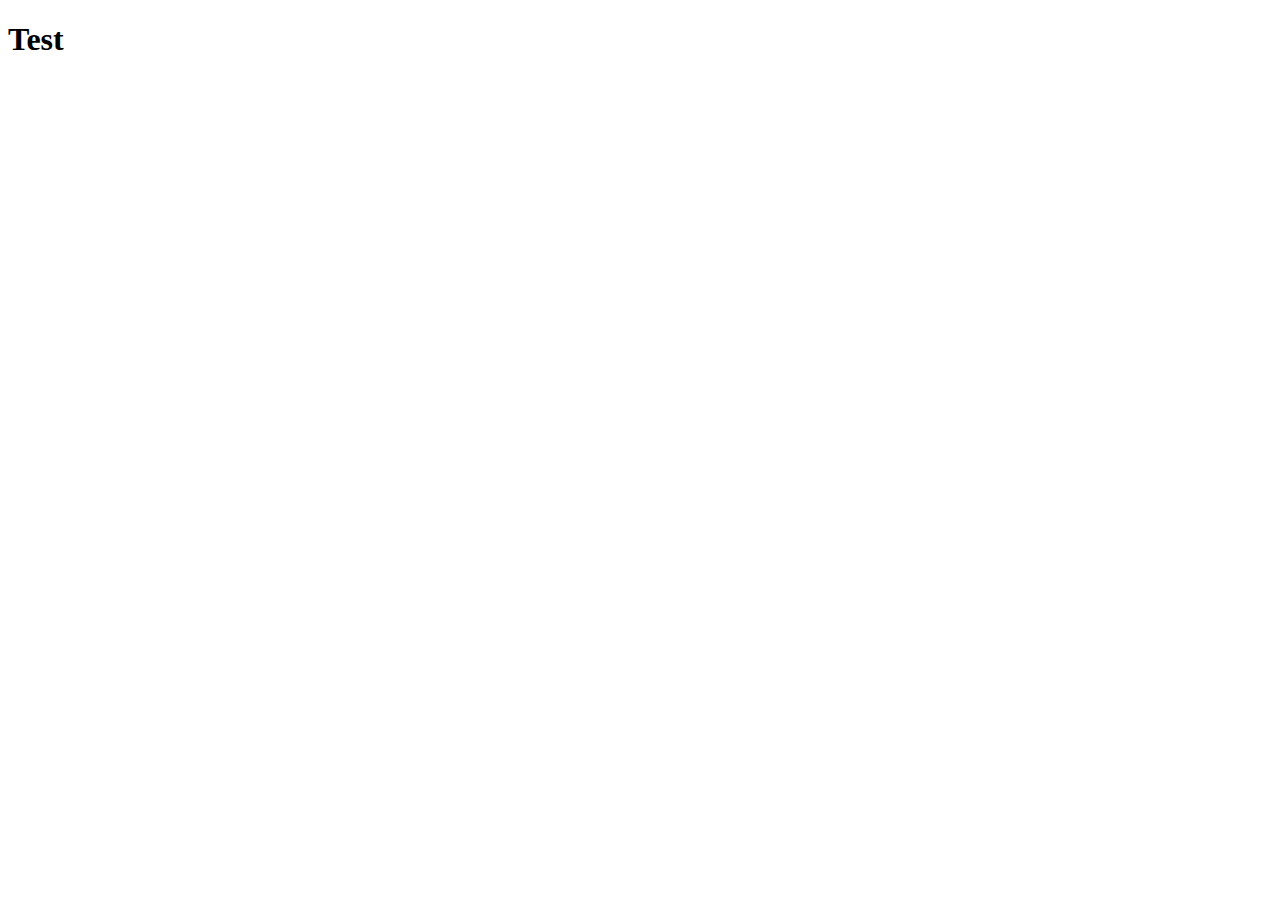
==== index.html @ 82d5c15a "made index.html" ====
<!DOCTYPE html>
<html lang="en">
  <head>
    <meta charset="UTF-8" />
    <meta http-equiv="X-UA-Compatible" content="IE=edge" />
    <meta name="viewport" content="width=device-width, initial-scale=1.0" />
    <title>Document</title>
  </head>
  <body>
    <h1>Test</h1>
  </body>
</html>
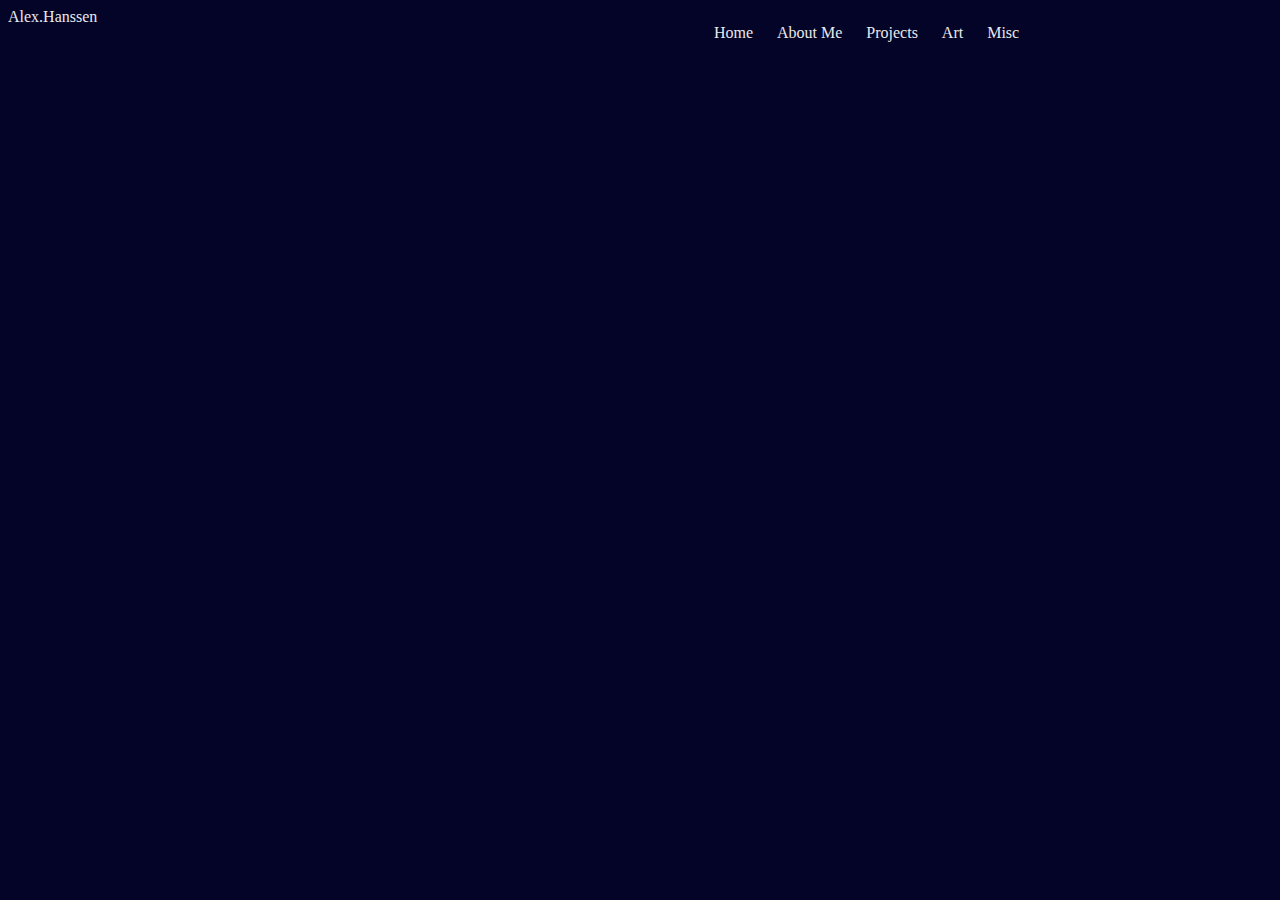
==== commit 2c0cef75: "added nav to html, added css file" ====
--- a/index.html
+++ b/index.html
@@ -5,8 +5,20 @@
     <meta http-equiv="X-UA-Compatible" content="IE=edge" />
     <meta name="viewport" content="width=device-width, initial-scale=1.0" />
     <title>Document</title>
+    <link rel="stylesheet" href="style.css" />
   </head>
   <body>
-    <h1>Test</h1>
+    <header>
+      <div id="myName">Alex.Hanssen</div>
+      <nav>
+        <ul>
+          <li>Home</li>
+          <li>About Me</li>
+          <li>Projects</li>
+          <li>Art</li>
+          <li>Misc</li>
+        </ul>
+      </nav>
+    </header>
   </body>
 </html>
--- a/style.css
+++ b/style.css
@@ -0,0 +1,28 @@
+body {
+  background-color: rgb(4, 4, 41);
+}
+
+header {
+  color: rgb(233, 233, 233);
+  white-space: nowrap;
+}
+
+#myName {
+  width: 30%;
+  float: left;
+  margin: 0px;
+  display: inline-block;
+}
+
+nav {
+  width: 50%;
+  float: left;
+  text-align: right;
+  margin: 0px;
+}
+
+nav li {
+  display: inline-block;
+  padding-left: 20px;
+  margin: 0px;
+}
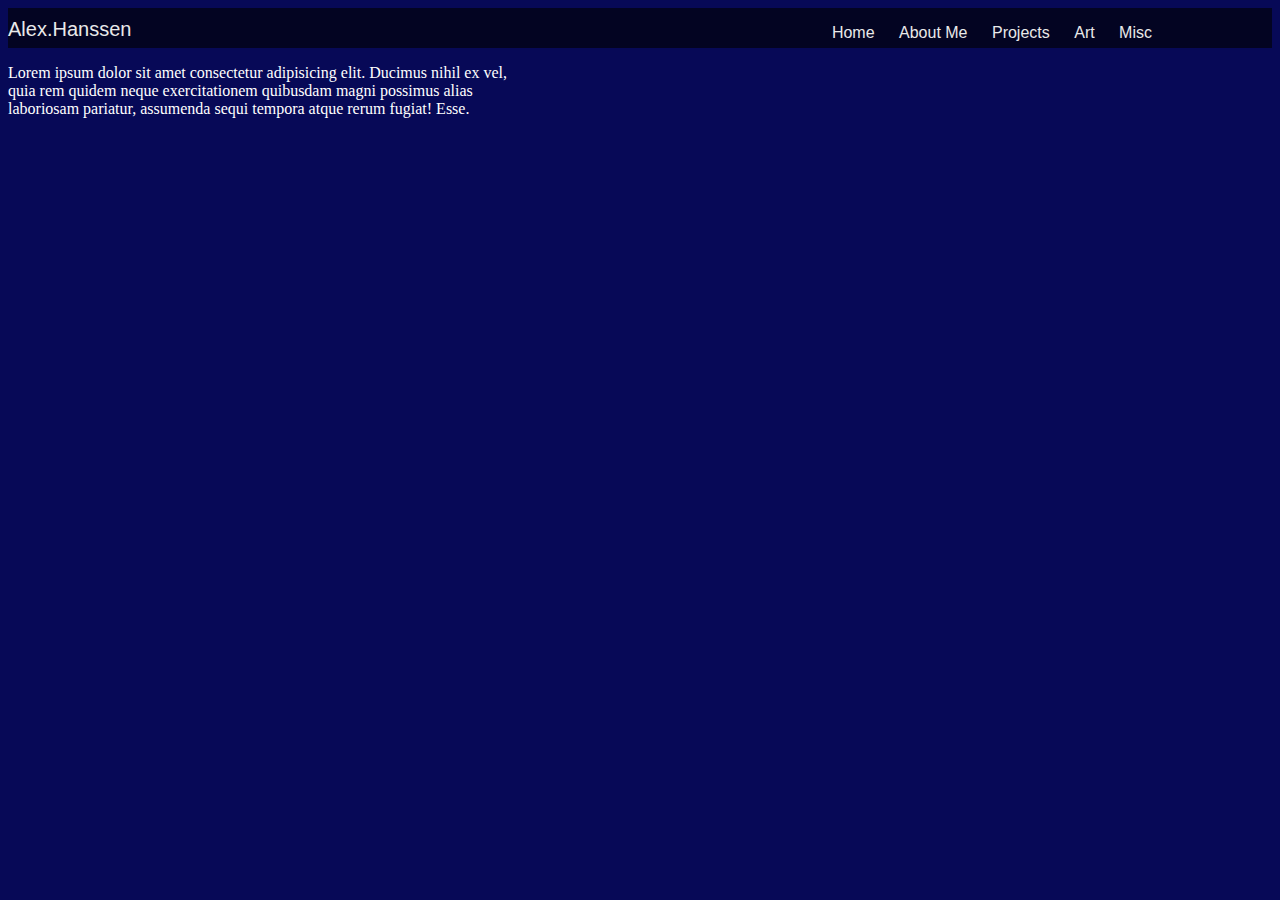
==== commit 5e5ed717: "changed styling" ====
--- a/index.html
+++ b/index.html
@@ -9,7 +9,7 @@
   </head>
   <body>
     <header>
-      <div id="myName">Alex.Hanssen</div>
+      <span id="myName">Alex.Hanssen</span>
       <nav>
         <ul>
           <li>Home</li>
@@ -20,5 +20,14 @@
         </ul>
       </nav>
     </header>
+
+    <main>
+      <p id="introPara">
+        Lorem ipsum dolor sit amet consectetur adipisicing elit. Ducimus nihil
+        ex vel, quia rem quidem neque exercitationem quibusdam magni possimus
+        alias laboriosam pariatur, assumenda sequi tempora atque rerum fugiat!
+        Esse.
+      </p>
+    </main>
   </body>
 </html>
--- a/style.css
+++ b/style.css
@@ -1,24 +1,34 @@
 body {
-  background-color: rgb(4, 4, 41);
+  background-color: rgb(7, 9, 87);
 }
 
 header {
   color: rgb(233, 233, 233);
+  height: 40px;
+  background-color: rgb(3, 4, 34);
   white-space: nowrap;
+  font-family: Verdana, Geneva, Tahoma, sans-serif;
+}
+
+main {
+  color: white;
 }
 
 #myName {
-  width: 30%;
+  width: 50%;
   float: left;
   margin: 0px;
   display: inline-block;
+  font-size: 20px;
+  padding-top: 10px;
 }
-
+ul {
+  padding-right: 120px;
+}
 nav {
   width: 50%;
   float: left;
   text-align: right;
-  margin: 0px;
 }
 
 nav li {
@@ -26,3 +36,7 @@
   padding-left: 20px;
   margin: 0px;
 }
+
+#introPara {
+  width: 40%;
+}
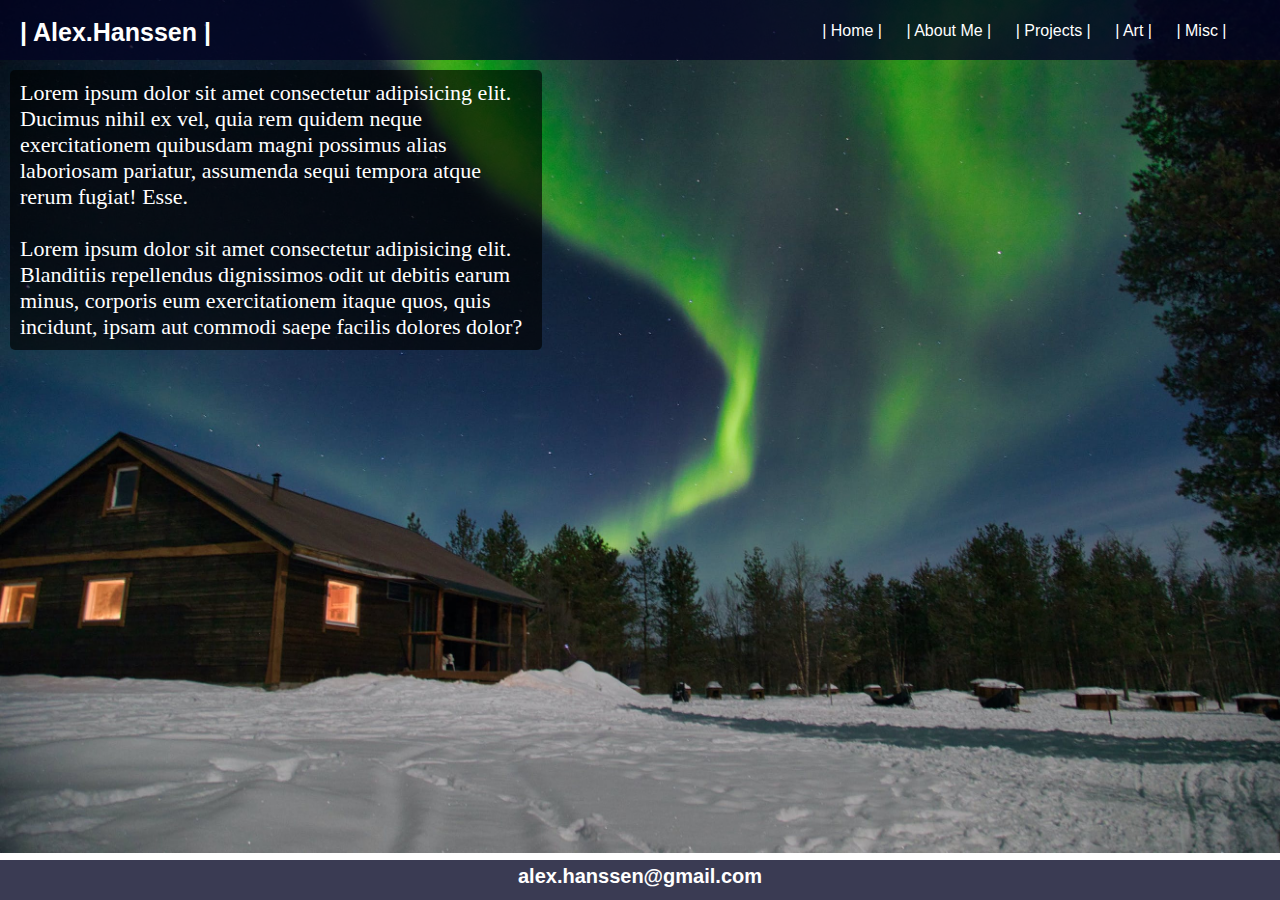
==== commit 5d8c8aee: "major changes to html and css" ====
--- a/index.html
+++ b/index.html
@@ -9,14 +9,14 @@
   </head>
   <body>
     <header>
-      <span id="myName">Alex.Hanssen</span>
+      <span id="myName">| Alex.Hanssen | </span>
       <nav>
         <ul>
-          <li>Home</li>
-          <li>About Me</li>
-          <li>Projects</li>
-          <li>Art</li>
-          <li>Misc</li>
+          <li>| Home |</li>
+          <li>| About Me |</li>
+          <li>| Projects |</li>
+          <li>| Art |</li>
+          <li>| Misc |</li>
         </ul>
       </nav>
     </header>
@@ -26,8 +26,15 @@
         Lorem ipsum dolor sit amet consectetur adipisicing elit. Ducimus nihil
         ex vel, quia rem quidem neque exercitationem quibusdam magni possimus
         alias laboriosam pariatur, assumenda sequi tempora atque rerum fugiat!
-        Esse.
+        Esse.<br /><br />
+        Lorem ipsum dolor sit amet consectetur adipisicing elit. Blanditiis
+        repellendus dignissimos odit ut debitis earum minus, corporis eum
+        exercitationem itaque quos, quis incidunt, ipsam aut commodi saepe
+        facilis dolores dolor?
       </p>
     </main>
+    <footer>
+      <span>alex.hanssen@gmail.com</span>
+    </footer>
   </body>
 </html>
--- a/style.css
+++ b/style.css
@@ -1,32 +1,46 @@
+* {
+  margin: 0px;
+  padding: 0px;
+}
+
 body {
-  background-color: rgb(7, 9, 87);
+  /* background-color: rgb(7, 9, 87);*/
+  background-image: url(bigcabin.jpeg);
+
+  background-repeat: no-repeat;
+  background-size: 100%;
 }
 
 header {
-  color: rgb(233, 233, 233);
-  height: 40px;
-  background-color: rgb(3, 4, 34);
+  color: rgb(255, 255, 255);
+  height: 50px;
+  background-color: rgba(3, 4, 34, 0.78);
   white-space: nowrap;
   font-family: Verdana, Geneva, Tahoma, sans-serif;
+  padding-top: 10px;
+  padding-left: 10px;
 }
-
+#introPara {
+  background-color: rgba(0, 0, 0, 0.65);
+  border-radius: 5px;
+}
 main {
   color: white;
 }
 
 #myName {
-  width: 50%;
+  width: 40%;
   float: left;
   margin: 0px;
-  display: inline-block;
-  font-size: 20px;
-  padding-top: 10px;
+  font-size: 25px;
+  padding-top: 8px;
+  font-weight: 900;
+  margin-left: 10px;
 }
-ul {
-  padding-right: 120px;
-}
+
 nav {
-  width: 50%;
+  padding-top: 12px;
+  width: 55%;
   float: left;
   text-align: right;
 }
@@ -40,3 +54,23 @@
 #introPara {
   width: 40%;
 }
+
+p {
+  margin: 10px 10px 10px 10px;
+  padding: 10px 10px 10px 10px;
+  font-size: 22px;
+}
+
+footer {
+  font-family: Verdana, Geneva, Tahoma, sans-serif;
+  position: absolute;
+  bottom: 0;
+  font-size: 20px;
+  text-align: center;
+  color: rgb(255, 255, 255);
+  width: 100%;
+  height: 35px; /* Height of the footer */
+  background: rgba(3, 4, 34, 0.78);
+  font-weight: 600;
+  padding-top: 5px;
+}
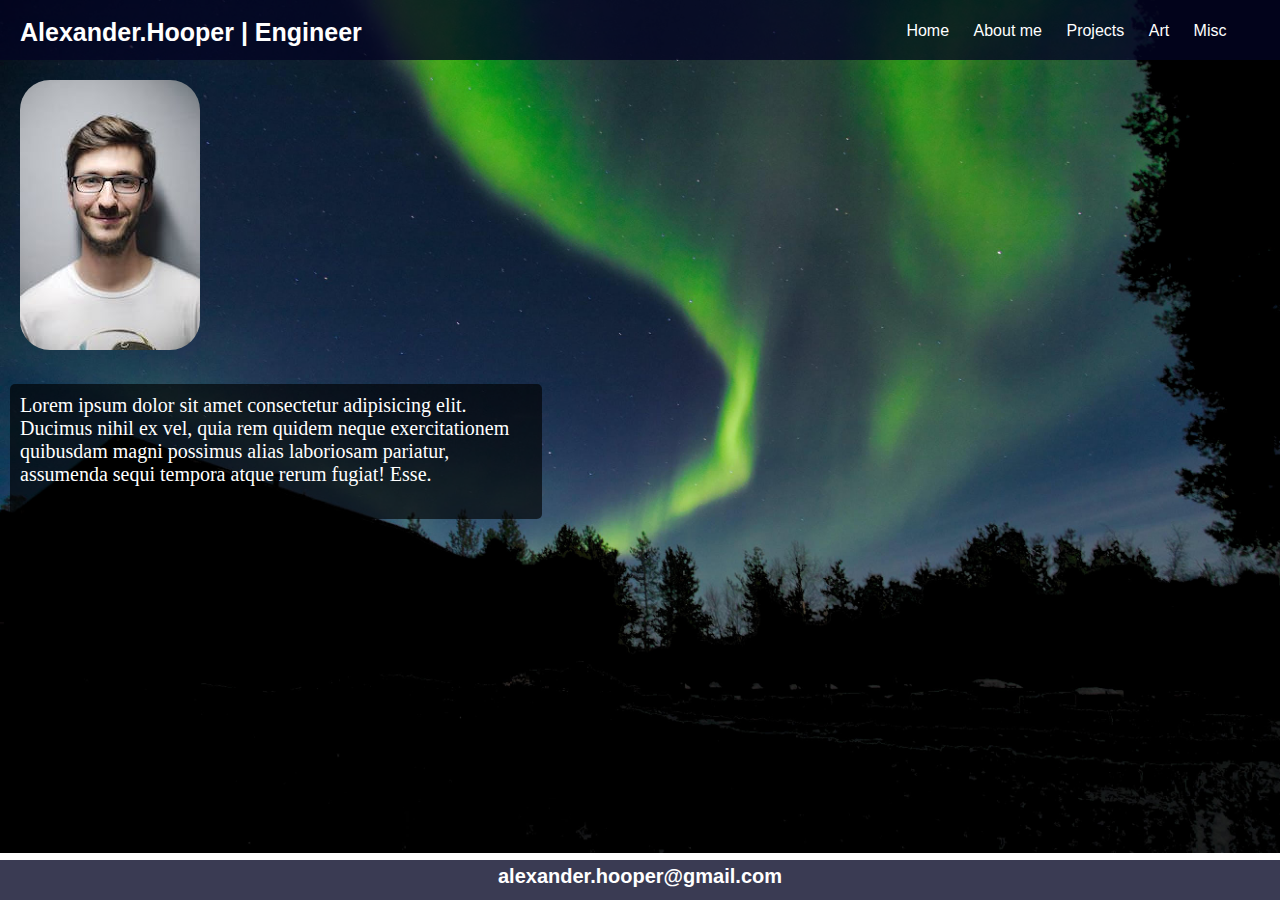
==== commit 5af5116a: "many changes, added box section" ====
--- a/index.html
+++ b/index.html
@@ -4,37 +4,34 @@
     <meta charset="UTF-8" />
     <meta http-equiv="X-UA-Compatible" content="IE=edge" />
     <meta name="viewport" content="width=device-width, initial-scale=1.0" />
-    <title>Document</title>
+    <title>Alexander Hooper Personal Webiste</title>
     <link rel="stylesheet" href="style.css" />
   </head>
   <body>
     <header>
-      <span id="myName">| Alex.Hanssen | </span>
+      <span id="myName">Alexander.Hooper | Engineer </span>
       <nav>
         <ul>
-          <li>| Home |</li>
-          <li>| About Me |</li>
-          <li>| Projects |</li>
-          <li>| Art |</li>
-          <li>| Misc |</li>
+          <li><a href="">Home</a></li>
+          <li><a href="">About me</a></li>
+          <li><a href="">Projects</a></li>
+          <li><a href="">Art</a></li>
+          <li><a href="">Misc</a></li>
         </ul>
       </nav>
     </header>
 
     <main>
+      <img src="manPic.jpg" />
       <p id="introPara">
         Lorem ipsum dolor sit amet consectetur adipisicing elit. Ducimus nihil
         ex vel, quia rem quidem neque exercitationem quibusdam magni possimus
         alias laboriosam pariatur, assumenda sequi tempora atque rerum fugiat!
         Esse.<br /><br />
-        Lorem ipsum dolor sit amet consectetur adipisicing elit. Blanditiis
-        repellendus dignissimos odit ut debitis earum minus, corporis eum
-        exercitationem itaque quos, quis incidunt, ipsam aut commodi saepe
-        facilis dolores dolor?
       </p>
     </main>
     <footer>
-      <span>alex.hanssen@gmail.com</span>
+      <span>alexander.hooper@gmail.com</span>
     </footer>
   </body>
 </html>
--- a/style.css
+++ b/style.css
@@ -1,6 +1,8 @@
 * {
   margin: 0px;
   padding: 0px;
+  /*below is for debugging only */
+  /* border: red solid 2px;  */
 }
 
 body {
@@ -8,7 +10,7 @@
   background-image: url(bigcabin.jpeg);
 
   background-repeat: no-repeat;
-  background-size: 100%;
+  background-size: cover;
 }
 
 header {
@@ -50,15 +52,29 @@
   padding-left: 20px;
   margin: 0px;
 }
+nav li:hover {
+  color: turquoise;
+  font-weight: 900;
+}
+
+img {
+  border-radius: 30px;
+  margin: 20px;
+}
 
 #introPara {
   width: 40%;
 }
 
+a {
+  text-decoration: inherit;
+  color: inherit;
+}
+
 p {
   margin: 10px 10px 10px 10px;
   padding: 10px 10px 10px 10px;
-  font-size: 22px;
+  font-size: 20px;
 }
 
 footer {
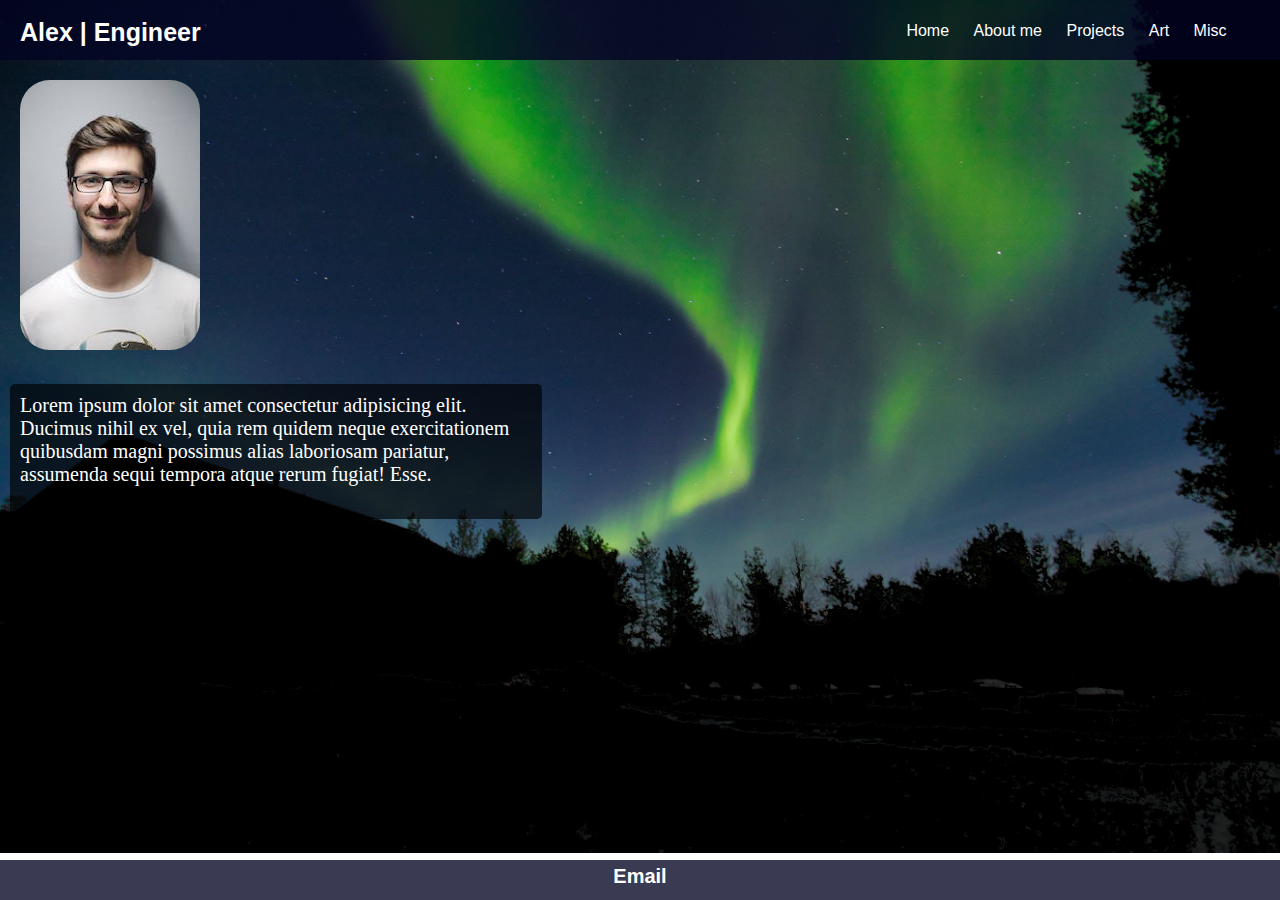
==== commit c7500ddb: "minor thing" ====
--- a/index.html
+++ b/index.html
@@ -9,7 +9,7 @@
   </head>
   <body>
     <header>
-      <span id="myName">Alexander.Hooper | Engineer </span>
+      <span id="myName">Alex | Engineer </span>
       <nav>
         <ul>
           <li><a href="">Home</a></li>
@@ -31,7 +31,7 @@
       </p>
     </main>
     <footer>
-      <span>alexander.hooper@gmail.com</span>
+      <span>Email</span>
     </footer>
   </body>
 </html>
